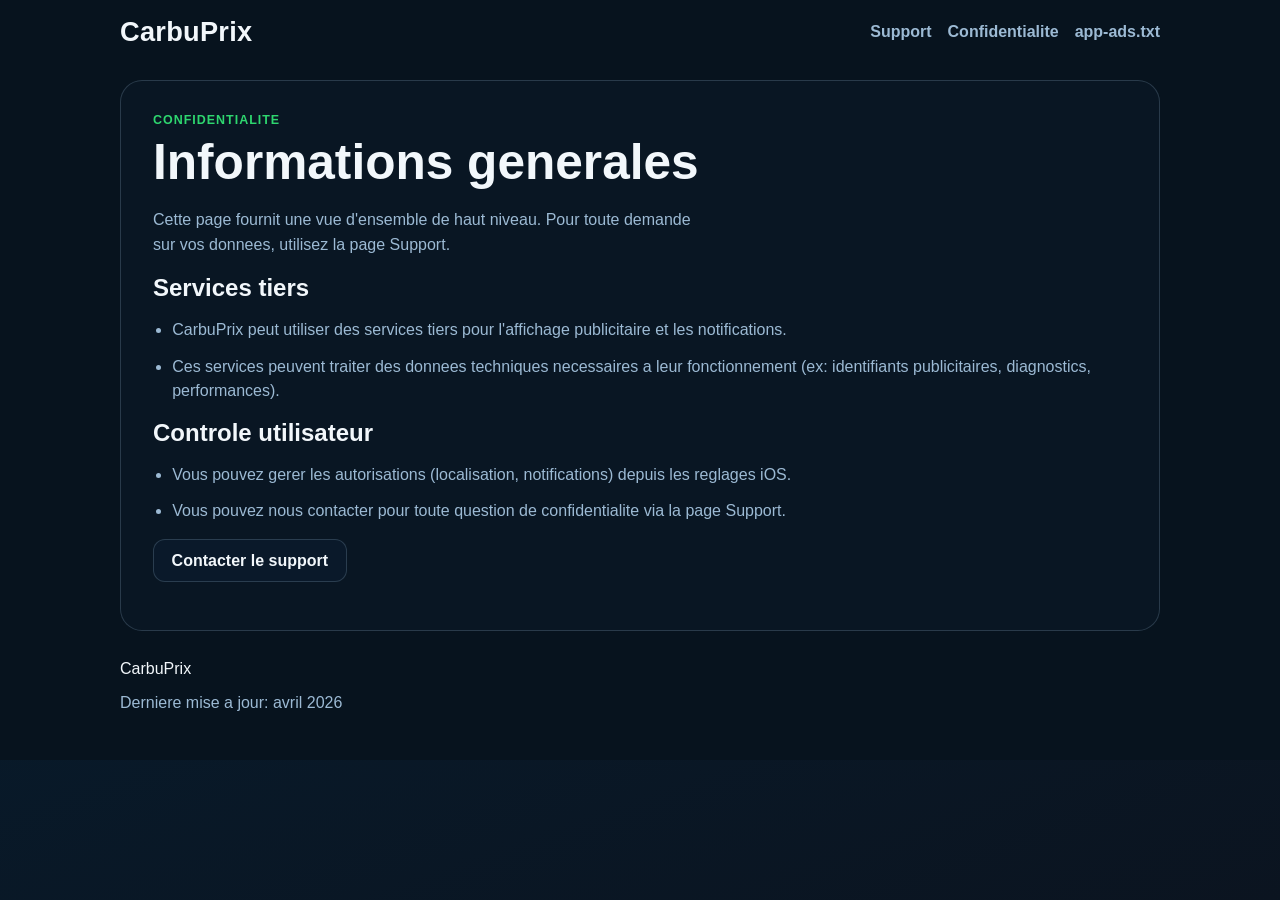
==== privacy.html @ aec6696e "Improve GitHub Pages visual design with support and privacy pages" ====
<!doctype html>
<html lang="fr">
<head>
  <meta charset="utf-8">
  <meta name="viewport" content="width=device-width, initial-scale=1">
  <title>CarbuPrix - Confidentialite</title>
  <meta name="description" content="Informations de confidentialite de CarbuPrix.">
  <link rel="stylesheet" href="./style.css">
</head>
<body>
  <div class="bg-layer"></div>
  <header class="topbar shell">
    <a class="brand" href="./index.html">CarbuPrix</a>
    <nav class="nav">
      <a href="./support.html">Support</a>
      <a href="./privacy.html">Confidentialite</a>
      <a href="./app-ads.txt">app-ads.txt</a>
    </nav>
  </header>

  <main class="shell">
    <section class="content">
      <p class="eyebrow">Confidentialite</p>
      <h1>Informations generales</h1>
      <p class="subtitle">Cette page fournit une vue d'ensemble de haut niveau. Pour toute demande sur vos donnees, utilisez la page Support.</p>

      <h2>Services tiers</h2>
      <ul class="list">
        <li>CarbuPrix peut utiliser des services tiers pour l'affichage publicitaire et les notifications.</li>
        <li>Ces services peuvent traiter des donnees techniques necessaires a leur fonctionnement (ex: identifiants publicitaires, diagnostics, performances).</li>
      </ul>

      <h2>Controle utilisateur</h2>
      <ul class="list">
        <li>Vous pouvez gerer les autorisations (localisation, notifications) depuis les reglages iOS.</li>
        <li>Vous pouvez nous contacter pour toute question de confidentialite via la page Support.</li>
      </ul>

      <p>
        <a class="btn btn-ghost" href="./support.html">Contacter le support</a>
      </p>
    </section>
  </main>

  <footer class="shell footer">
    <p>CarbuPrix</p>
    <p class="muted">Derniere mise a jour: avril 2026</p>
  </footer>
</body>
</html>
---- style.css ----
:root {
  --bg: #07131e;
  --panel: rgba(11, 24, 38, 0.76);
  --line: rgba(156, 186, 212, 0.22);
  --text: #f2f7fb;
  --muted: #9cbad4;
  --accent: #2ed66f;
  --accent-2: #1db7a4;
  --accent-dark: #0d7e56;
}

* {
  box-sizing: border-box;
}

html,
body {
  margin: 0;
  padding: 0;
  font-family: "Avenir Next", "Segoe UI", "Trebuchet MS", sans-serif;
  color: var(--text);
  background: var(--bg);
}

a {
  color: inherit;
}

.bg-layer {
  position: fixed;
  inset: 0;
  z-index: -1;
  background:
    radial-gradient(1200px 600px at 8% -12%, rgba(46, 214, 111, 0.26), transparent 65%),
    radial-gradient(900px 550px at 104% 0%, rgba(29, 183, 164, 0.24), transparent 62%),
    linear-gradient(160deg, #06111b 0%, #081a2a 50%, #0b1420 100%);
}

.shell {
  width: min(1040px, calc(100% - 2rem));
  margin: 0 auto;
}

.topbar {
  display: flex;
  justify-content: space-between;
  align-items: center;
  padding: 1rem 0;
}

.brand {
  text-decoration: none;
  font-size: 1.7rem;
  font-weight: 800;
  letter-spacing: 0.01em;
}

.nav {
  display: flex;
  gap: 1rem;
}

.nav a {
  text-decoration: none;
  color: var(--muted);
  font-weight: 600;
}

.nav a:hover {
  color: var(--text);
}

.hero,
.content {
  margin-top: 1rem;
  padding: 2rem;
  border: 1px solid var(--line);
  border-radius: 22px;
  background: var(--panel);
  backdrop-filter: blur(8px);
}

.eyebrow {
  margin: 0;
  color: var(--accent);
  text-transform: uppercase;
  letter-spacing: 0.08em;
  font-size: 0.78rem;
  font-weight: 700;
}

h1 {
  margin: 0.5rem 0 0;
  line-height: 1.12;
  font-size: clamp(2rem, 4.8vw, 3.1rem);
}

h2 {
  margin-top: 0;
  margin-bottom: 0.5rem;
}

.subtitle {
  color: var(--muted);
  max-width: 62ch;
  line-height: 1.6;
}

.cta-row {
  margin-top: 1.4rem;
  display: flex;
  gap: 0.8rem;
  flex-wrap: wrap;
}

.btn {
  display: inline-flex;
  align-items: center;
  justify-content: center;
  text-decoration: none;
  border-radius: 12px;
  font-weight: 700;
  padding: 0.72rem 1.1rem;
  border: 1px solid transparent;
}

.btn-primary {
  color: #021109;
  background: linear-gradient(90deg, var(--accent) 0%, #7bf0ab 100%);
}

.btn-ghost {
  border-color: var(--line);
  color: var(--text);
  background: rgba(12, 29, 46, 0.68);
}

.grid {
  margin-top: 1rem;
  margin-bottom: 2rem;
  display: grid;
  grid-template-columns: repeat(3, minmax(0, 1fr));
  gap: 1rem;
}

.card {
  padding: 1.2rem;
  border-radius: 18px;
  border: 1px solid var(--line);
  background: rgba(10, 27, 43, 0.75);
}

.card p {
  color: var(--muted);
  line-height: 1.5;
}

.link {
  text-decoration: none;
  color: #8ef6bc;
  font-weight: 700;
}

.link:hover {
  color: #c8ffe2;
}

.mono {
  font-family: ui-monospace, SFMono-Regular, Menlo, Monaco, monospace;
}

.muted {
  color: var(--muted);
}

.footer {
  padding: 0.8rem 0 2rem;
}

.list {
  display: grid;
  gap: 0.8rem;
  padding-left: 1.2rem;
}

.list li {
  color: var(--muted);
  line-height: 1.5;
}

@media (max-width: 860px) {
  .topbar {
    flex-direction: column;
    align-items: flex-start;
    gap: 0.6rem;
  }

  .nav {
    flex-wrap: wrap;
  }

  .grid {
    grid-template-columns: 1fr;
  }

  .hero,
  .content {
    padding: 1.2rem;
  }
}
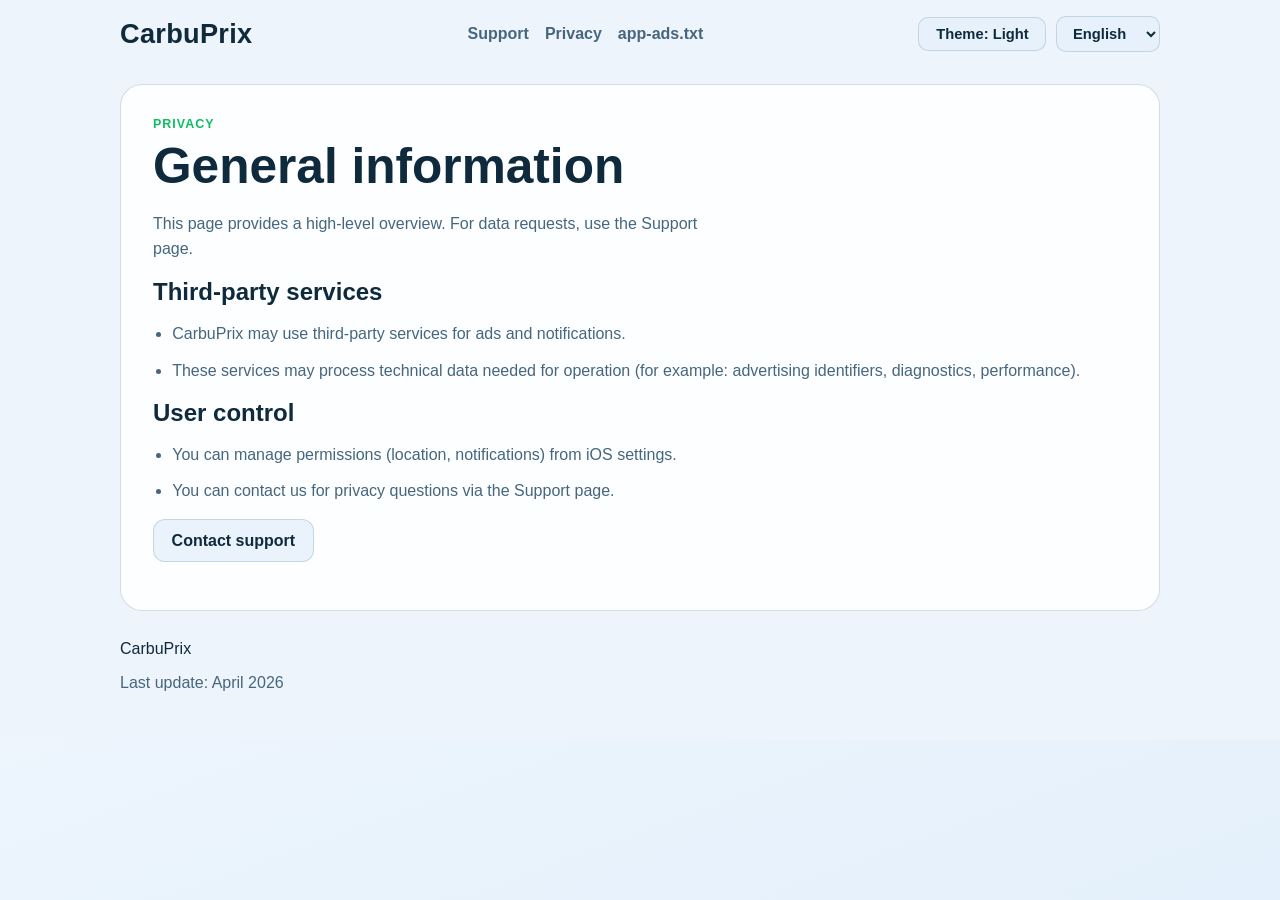
==== commit 21c9dbdc: "feat: add theme toggle and trilingual support pages" ====
--- a/privacy.html
+++ b/privacy.html
@@ -1,50 +1,62 @@
 <!doctype html>
-<html lang="fr">
+<html lang="fr" data-page="privacy">
 <head>
   <meta charset="utf-8">
   <meta name="viewport" content="width=device-width, initial-scale=1">
   <title>CarbuPrix - Confidentialite</title>
   <meta name="description" content="Informations de confidentialite de CarbuPrix.">
   <link rel="stylesheet" href="./style.css">
+  <script src="./app.js" defer></script>
 </head>
 <body>
   <div class="bg-layer"></div>
   <header class="topbar shell">
-    <a class="brand" href="./index.html">CarbuPrix</a>
+    <a class="brand" href="./index.html" data-i18n="brand">CarbuPrix</a>
+
     <nav class="nav">
-      <a href="./support.html">Support</a>
-      <a href="./privacy.html">Confidentialite</a>
-      <a href="./app-ads.txt">app-ads.txt</a>
+      <a href="./support.html" data-i18n="nav_support">Support</a>
+      <a href="./privacy.html" data-i18n="nav_privacy">Confidentialite</a>
+      <a href="./app-ads.txt" data-i18n="nav_ads">app-ads.txt</a>
     </nav>
+
+    <div class="right-controls">
+      <button id="theme-toggle" class="control-btn" type="button" data-i18n-aria-label="theme"></button>
+      <label class="sr-only" for="lang-select" data-i18n="lang_label">Langue</label>
+      <select id="lang-select" class="control-select" aria-label="Language">
+        <option value="fr" data-i18n="lang_fr">Francais</option>
+        <option value="en" data-i18n="lang_en">Anglais</option>
+        <option value="es" data-i18n="lang_es">Espagnol</option>
+      </select>
+    </div>
   </header>
 
   <main class="shell">
     <section class="content">
-      <p class="eyebrow">Confidentialite</p>
-      <h1>Informations generales</h1>
-      <p class="subtitle">Cette page fournit une vue d'ensemble de haut niveau. Pour toute demande sur vos donnees, utilisez la page Support.</p>
+      <p class="eyebrow" data-i18n="privacy_eyebrow">Confidentialite</p>
+      <h1 data-i18n="privacy_title">Informations generales</h1>
+      <p class="subtitle" data-i18n="privacy_subtitle">Cette page fournit une vue d'ensemble de haut niveau. Pour toute demande sur vos donnees, utilisez la page Support.</p>
 
-      <h2>Services tiers</h2>
+      <h2 data-i18n="privacy_services_title">Services tiers</h2>
       <ul class="list">
-        <li>CarbuPrix peut utiliser des services tiers pour l'affichage publicitaire et les notifications.</li>
-        <li>Ces services peuvent traiter des donnees techniques necessaires a leur fonctionnement (ex: identifiants publicitaires, diagnostics, performances).</li>
+        <li data-i18n="privacy_services_1">CarbuPrix peut utiliser des services tiers pour l'affichage publicitaire et les notifications.</li>
+        <li data-i18n="privacy_services_2">Ces services peuvent traiter des donnees techniques necessaires a leur fonctionnement (ex: identifiants publicitaires, diagnostics, performances).</li>
       </ul>
 
-      <h2>Controle utilisateur</h2>
+      <h2 data-i18n="privacy_control_title">Controle utilisateur</h2>
       <ul class="list">
-        <li>Vous pouvez gerer les autorisations (localisation, notifications) depuis les reglages iOS.</li>
-        <li>Vous pouvez nous contacter pour toute question de confidentialite via la page Support.</li>
+        <li data-i18n="privacy_control_1">Vous pouvez gerer les autorisations (localisation, notifications) depuis les reglages iOS.</li>
+        <li data-i18n="privacy_control_2">Vous pouvez nous contacter pour toute question de confidentialite via la page Support.</li>
       </ul>
 
       <p>
-        <a class="btn btn-ghost" href="./support.html">Contacter le support</a>
+        <a class="btn btn-ghost" href="./support.html" data-i18n="privacy_contact_support">Contacter le support</a>
       </p>
     </section>
   </main>
 
   <footer class="shell footer">
-    <p>CarbuPrix</p>
-    <p class="muted">Derniere mise a jour: avril 2026</p>
+    <p data-i18n="brand">CarbuPrix</p>
+    <p class="muted" data-i18n="privacy_footer_note">Derniere mise a jour: avril 2026</p>
   </footer>
 </body>
 </html>
--- a/style.css
+++ b/style.css
@@ -7,6 +7,21 @@
   --accent: #2ed66f;
   --accent-2: #1db7a4;
   --accent-dark: #0d7e56;
+  --button-text: #021109;
+  --ghost-bg: rgba(12, 29, 46, 0.68);
+}
+
+:root[data-theme="light"] {
+  --bg: #edf4fb;
+  --panel: rgba(255, 255, 255, 0.84);
+  --line: rgba(46, 90, 120, 0.2);
+  --text: #0f2a3c;
+  --muted: #46667d;
+  --accent: #0fbe62;
+  --accent-2: #1e9caa;
+  --accent-dark: #0c7e56;
+  --button-text: #ffffff;
+  --ghost-bg: rgba(230, 241, 250, 0.82);
 }
 
 * {
@@ -36,6 +51,13 @@
     linear-gradient(160deg, #06111b 0%, #081a2a 50%, #0b1420 100%);
 }
 
+:root[data-theme="light"] .bg-layer {
+  background:
+    radial-gradient(1200px 600px at 8% -12%, rgba(46, 214, 111, 0.18), transparent 65%),
+    radial-gradient(900px 550px at 104% 0%, rgba(29, 183, 164, 0.14), transparent 62%),
+    linear-gradient(160deg, #f6fbff 0%, #eef6fd 46%, #e4f0fb 100%);
+}
+
 .shell {
   width: min(1040px, calc(100% - 2rem));
   margin: 0 auto;
@@ -45,6 +67,7 @@
   display: flex;
   justify-content: space-between;
   align-items: center;
+  gap: 1rem;
   padding: 1rem 0;
 }
 
@@ -58,6 +81,7 @@
 .nav {
   display: flex;
   gap: 1rem;
+  flex-wrap: wrap;
 }
 
 .nav a {
@@ -68,6 +92,32 @@
 
 .nav a:hover {
   color: var(--text);
+}
+
+.right-controls {
+  display: flex;
+  align-items: center;
+  gap: 0.6rem;
+}
+
+.control-btn,
+.control-select {
+  border: 1px solid var(--line);
+  background: var(--ghost-bg);
+  color: var(--text);
+  border-radius: 10px;
+  padding: 0.5rem 0.75rem;
+  font-weight: 600;
+  font-size: 0.92rem;
+}
+
+.control-btn {
+  cursor: pointer;
+  min-width: 128px;
+}
+
+.control-select {
+  cursor: pointer;
 }
 
 .hero,
@@ -125,14 +175,14 @@
 }
 
 .btn-primary {
-  color: #021109;
+  color: var(--button-text);
   background: linear-gradient(90deg, var(--accent) 0%, #7bf0ab 100%);
 }
 
 .btn-ghost {
   border-color: var(--line);
   color: var(--text);
-  background: rgba(12, 29, 46, 0.68);
+  background: var(--ghost-bg);
 }
 
 .grid {
@@ -150,6 +200,10 @@
   background: rgba(10, 27, 43, 0.75);
 }
 
+:root[data-theme="light"] .card {
+  background: rgba(255, 255, 255, 0.9);
+}
+
 .card p {
   color: var(--muted);
   line-height: 1.5;
@@ -161,8 +215,16 @@
   font-weight: 700;
 }
 
+:root[data-theme="light"] .link {
+  color: #0b8f5a;
+}
+
 .link:hover {
   color: #c8ffe2;
+}
+
+:root[data-theme="light"] .link:hover {
+  color: #11a365;
 }
 
 .mono {
@@ -188,17 +250,30 @@
   line-height: 1.5;
 }
 
-@media (max-width: 860px) {
+.sr-only {
+  position: absolute;
+  width: 1px;
+  height: 1px;
+  padding: 0;
+  margin: -1px;
+  overflow: hidden;
+  clip: rect(0, 0, 0, 0);
+  border: 0;
+}
+
+@media (max-width: 960px) {
   .topbar {
     flex-direction: column;
     align-items: flex-start;
-    gap: 0.6rem;
-  }
-
-  .nav {
-    flex-wrap: wrap;
-  }
-
+  }
+
+  .right-controls {
+    width: 100%;
+    justify-content: flex-start;
+  }
+}
+
+@media (max-width: 860px) {
   .grid {
     grid-template-columns: 1fr;
   }
